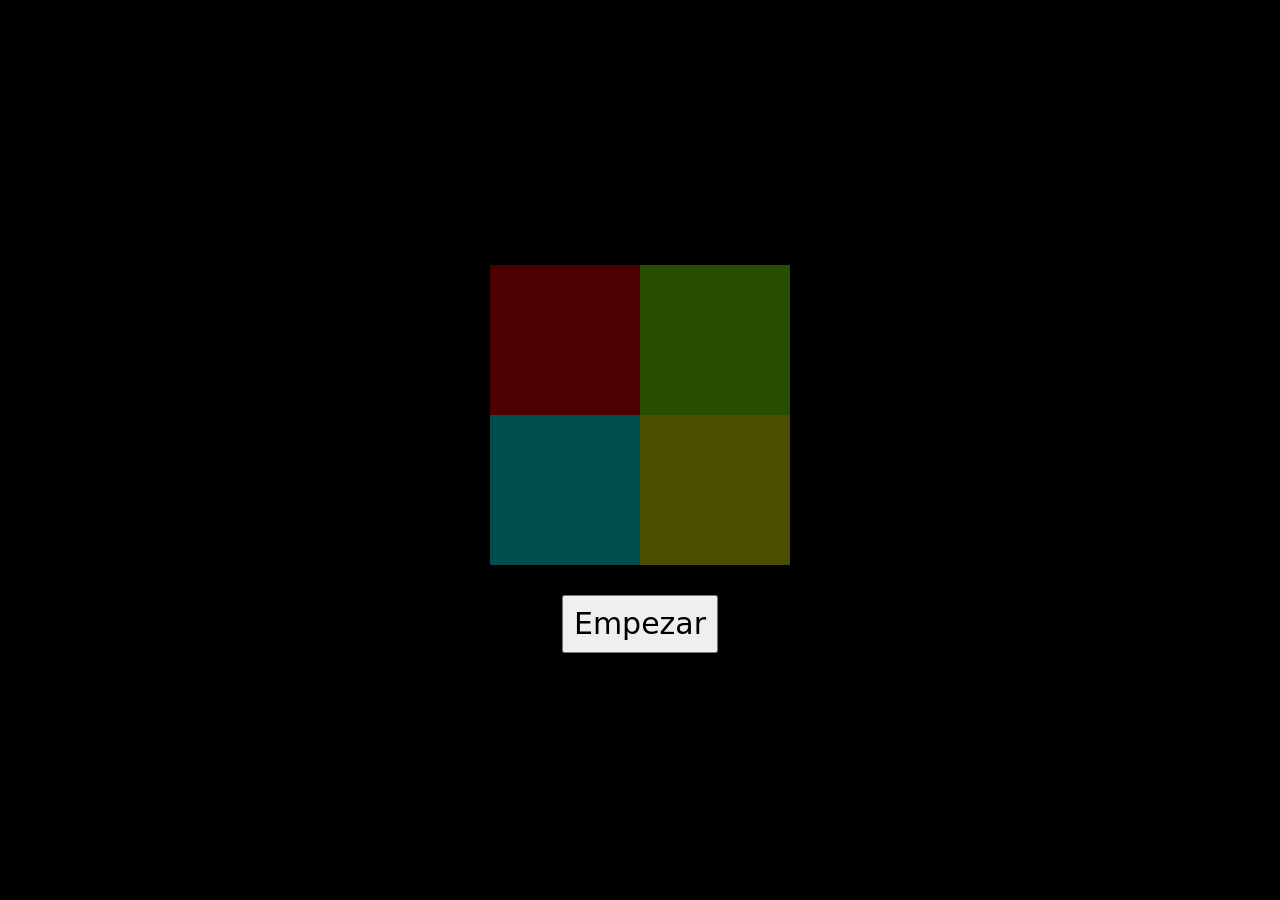
==== index.html @ 382895ce "Primer build estable, y primera implementacion" ====
<!DOCTYPE html>
<html>
    <head>Simon Dice!
        <link rel="stylesheet" href="normalize.css">
        <link rel="stylesheet" href="styles.css">
    </head>
    <body>
        <div id="juego">
            <div class="celda" pos = "1"></div>
            <div class="celda" pos = "2"></div>
            <div class="celda" pos = "3"></div>
            <div class="celda" pos = "4"></div>
        </div>
        <div id="botonMensaje">
            <div id="mensaje"></div>
            <button id="comienzo">Empezar</button>
        </div>
        <script src="script.js"></script>
    </body>
</html>
---- styles.css ----
html,body{
    width: 100vw;
    height: 100vh;
    background:black;
    display: flex;
    flex-direction:column;
    align-items:center;
    justify-content:center;
    font-family:system-ui, -apple-system, BlinkMacSystemFont, 'Segoe UI', Roboto, Oxygen, Ubuntu, Cantarell, 'Open Sans', 'Helvetica Neue', sans-serif;
}
#juego{
    width:300px;
    height:300px;
}
#botonMensaje{
    margin-top:30px;
    font-size:20px;
    color:white;
    text-align:center;
}
button
{
    font-size:30px;
    padding:10px 10px;
}
.celda{
    width:50%;
    height:50%;
    opacity:0.3;
    float:left;
}
.celda.activo{
    opacity:1;
}
.celda:nth-child(1){background: red;}
.celda:nth-child(2){background: chartreuse;}
.celda:nth-child(3){background: cyan;}
.celda:nth-child(4){background: yellow;}
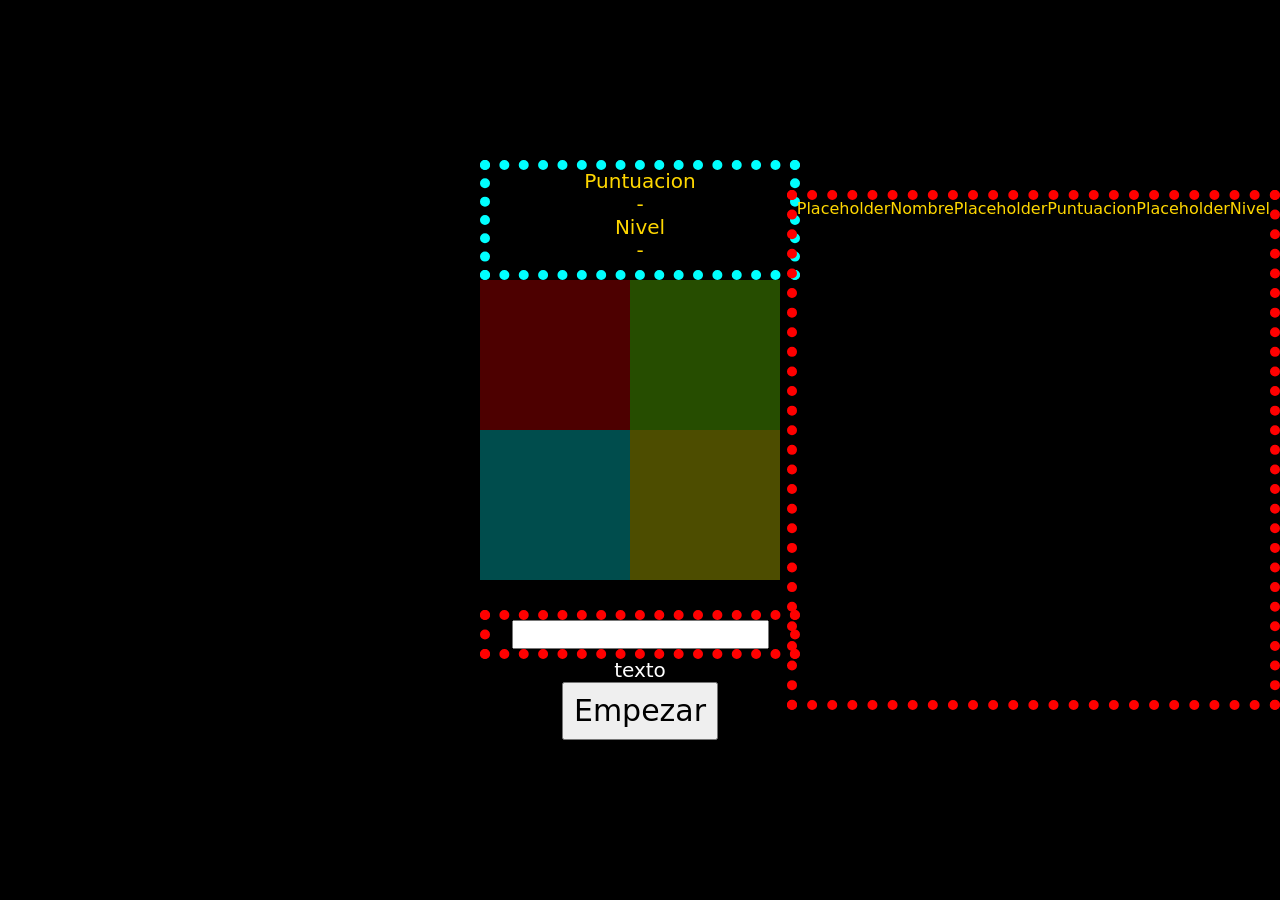
==== commit 6a245a1c: "Añadido Contador de puntos, cajas para el puntaje y nombre, logica refinada" ====
--- a/index.html
+++ b/index.html
@@ -1,20 +1,45 @@
 <!DOCTYPE html>
 <html>
-    <head>Simon Dice!
+    <head>
+        <title>Simon Dice!</title>
         <link rel="stylesheet" href="normalize.css">
         <link rel="stylesheet" href="styles.css">
+        
     </head>
     <body>
+        <section id="tablaPuntacion">
+            <div>Puntuacion</div>
+            <div class="puntuacion">-</div>
+            <div>Nivel</div>
+            <div class="nivel">-</div>
+        </section>
+        <aside id="rankings">
+            <div class="rankNombre">PlaceholderNombre</div>
+            <div class="rankPuntos">PlaceholderPuntuacion</div>
+            <div class="rankNivel">PlaceholderNivel</div>
+                <!-- <section id="rankingsJugadores">
+                    <div>textoA</div>
+                    <div>textoB</div>
+                    <div>textoC</div>
+                </section> -->
+        </aside>
+        <main>
         <div id="juego">
-            <div class="celda" pos = "1"></div>
-            <div class="celda" pos = "2"></div>
-            <div class="celda" pos = "3"></div>
-            <div class="celda" pos = "4"></div>
+            <div class="celda" pos="1"></div>
+            <div class="celda" pos="2"></div>
+            <div class="celda" pos="3"></div>
+            <div class="celda" pos="4"></div>
         </div>
         <div id="botonMensaje">
+            <section id="preguntarNombre">
+            <input type="text" id="inputNombre">
+            </section>
+            <div id= texto>texto</div>
             <div id="mensaje"></div>
             <button id="comienzo">Empezar</button>
         </div>
-        <script src="script.js"></script>
+        </main>
+       <script defer src="puntuacion.js"></script> 
+        <script async src="script.js"></script>
     </body>
 </html>
--- a/styles.css
+++ b/styles.css
@@ -22,6 +22,8 @@
 {
     font-size:30px;
     padding:10px 10px;
+    width: fit-content;
+    height: fit-content;
 }
 .celda{
     width:50%;
@@ -35,4 +37,56 @@
 .celda:nth-child(1){background: red;}
 .celda:nth-child(2){background: chartreuse;}
 .celda:nth-child(3){background: cyan;}
-.celda:nth-child(4){background: yellow;}+.celda:nth-child(4){background: yellow;}
+
+#tablaPuntacion
+{
+    width: 300px;
+    height: 100px;
+    background:black;
+    border: 10px dotted cyan;
+    display: flex;
+    font-family: system-ui, -apple-system, BlinkMacSystemFont, 'Segoe UI', Roboto, Oxygen, Ubuntu, Cantarell, 'Open Sans', 'Helvetica Neue', sans-serif;
+    font-size: 20px;
+    color: gold;
+    flex-direction:column;
+    align-items:center;
+}
+
+#rankings
+{
+    display:flex;
+    position:fixed;
+    right: 0px;
+    width: fit-content; /*fit content para que todo quepe en la caja */
+    height: 500px;
+    border: 10px dotted red;
+    color:gold;
+    justify-content: space-between;
+    flex-wrap: nowrap;
+}
+
+#preguntarNombre
+{
+    display:flex;
+    position:center;
+    left: 0px;
+    width: 300px; 
+    height: fit-content;/*fit content para que todo quepe en la caja */
+    border: 10px dotted red;
+    color:gold;
+    justify-content: space-around;
+    flex-wrap: nowrap;
+}
+
+/* #rankingsJugadores
+{
+    display:flex;
+    position:fixed;
+    color:gold;
+    width: 300px;
+    justify-content: space-between;
+    flex-wrap: nowrap;
+    align-items: center;
+    align-self: flex-start;
+} */
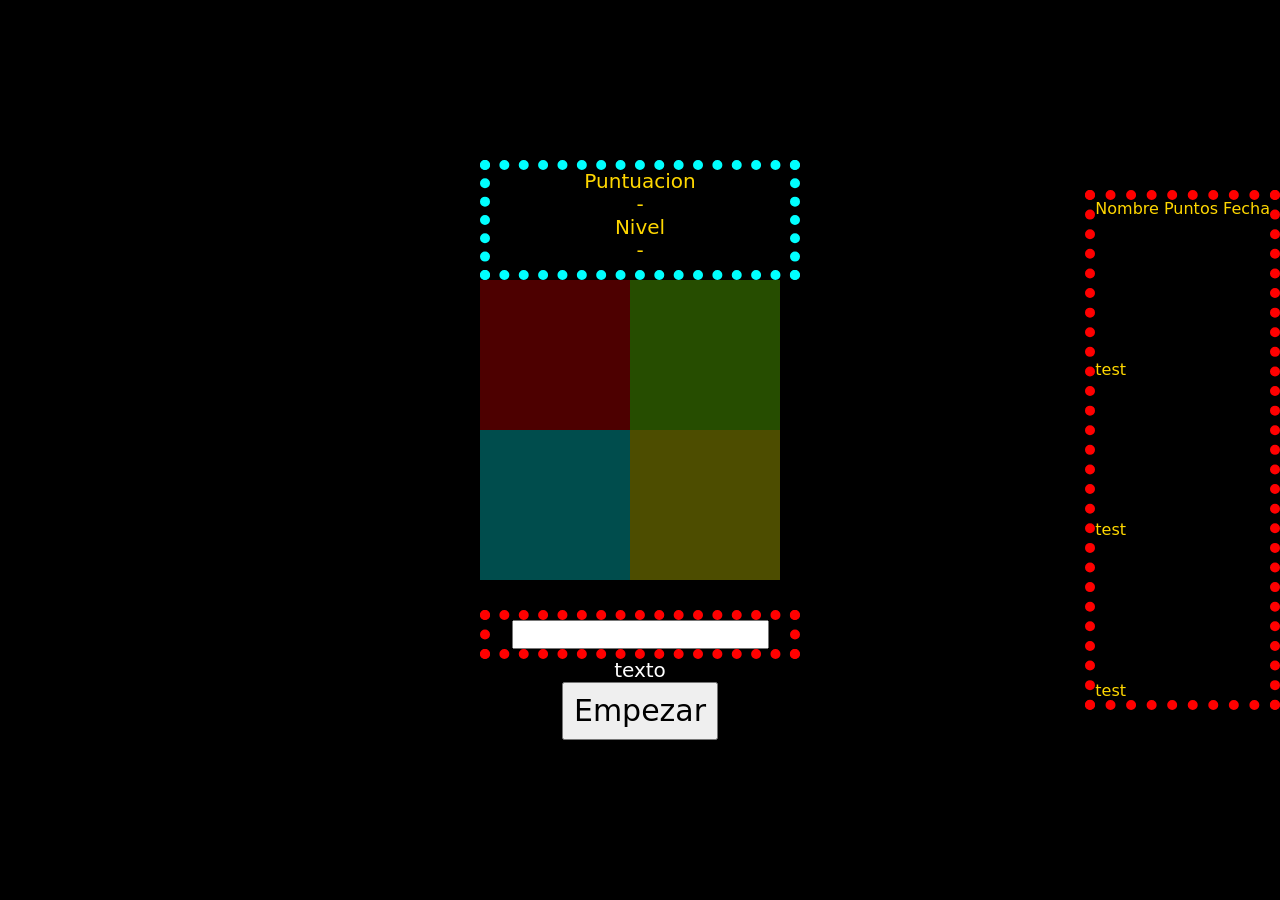
==== commit 9bd784b9: "modified:   index.html 	modified:   puntuacion.js 	new file:   ranking.js 	modified:   script.js 	mo" ====
--- a/index.html
+++ b/index.html
@@ -14,14 +14,12 @@
             <div class="nivel">-</div>
         </section>
         <aside id="rankings">
-            <div class="rankNombre">PlaceholderNombre</div>
-            <div class="rankPuntos">PlaceholderPuntuacion</div>
-            <div class="rankNivel">PlaceholderNivel</div>
-                <!-- <section id="rankingsJugadores">
-                    <div>textoA</div>
-                    <div>textoB</div>
-                    <div>textoC</div>
-                </section> -->
+            <div class="rank">Nombre Puntos Fecha</div>
+            <div class="col-nombre">test</div>
+            <div class="col-puntos">test</div>
+            <!--<div class="col-nivel">test</div> -->
+            <div class="col-tiempo">test</div>
+                
         </aside>
         <main>
         <div id="juego">
@@ -39,7 +37,8 @@
             <button id="comienzo">Empezar</button>
         </div>
         </main>
-       <script defer src="puntuacion.js"></script> 
+       <script defer src="puntuacion.js"></script>
+       <script defer src="ranking.js"></script> 
         <script async src="script.js"></script>
     </body>
 </html>
--- a/styles.css
+++ b/styles.css
@@ -64,6 +64,7 @@
     color:gold;
     justify-content: space-between;
     flex-wrap: nowrap;
+    flex-direction: column;
 }
 
 #preguntarNombre
@@ -79,14 +80,28 @@
     flex-wrap: nowrap;
 }
 
-/* #rankingsJugadores
+#rank
 {
     display:flex;
     position:fixed;
     color:gold;
+    width: 700px;
+    justify-content: space-between;
+    flex-wrap: nowrap;
+    flex-direction: column;
+    align-items: center;
+    align-self: flex-start;
+}
+
+#rankJugadores
+{
+    display:flex;
+    position:fixed;
+    color:green;
     width: 300px;
     justify-content: space-between;
     flex-wrap: nowrap;
+    flex-direction: column;
     align-items: center;
     align-self: flex-start;
-} */+} 
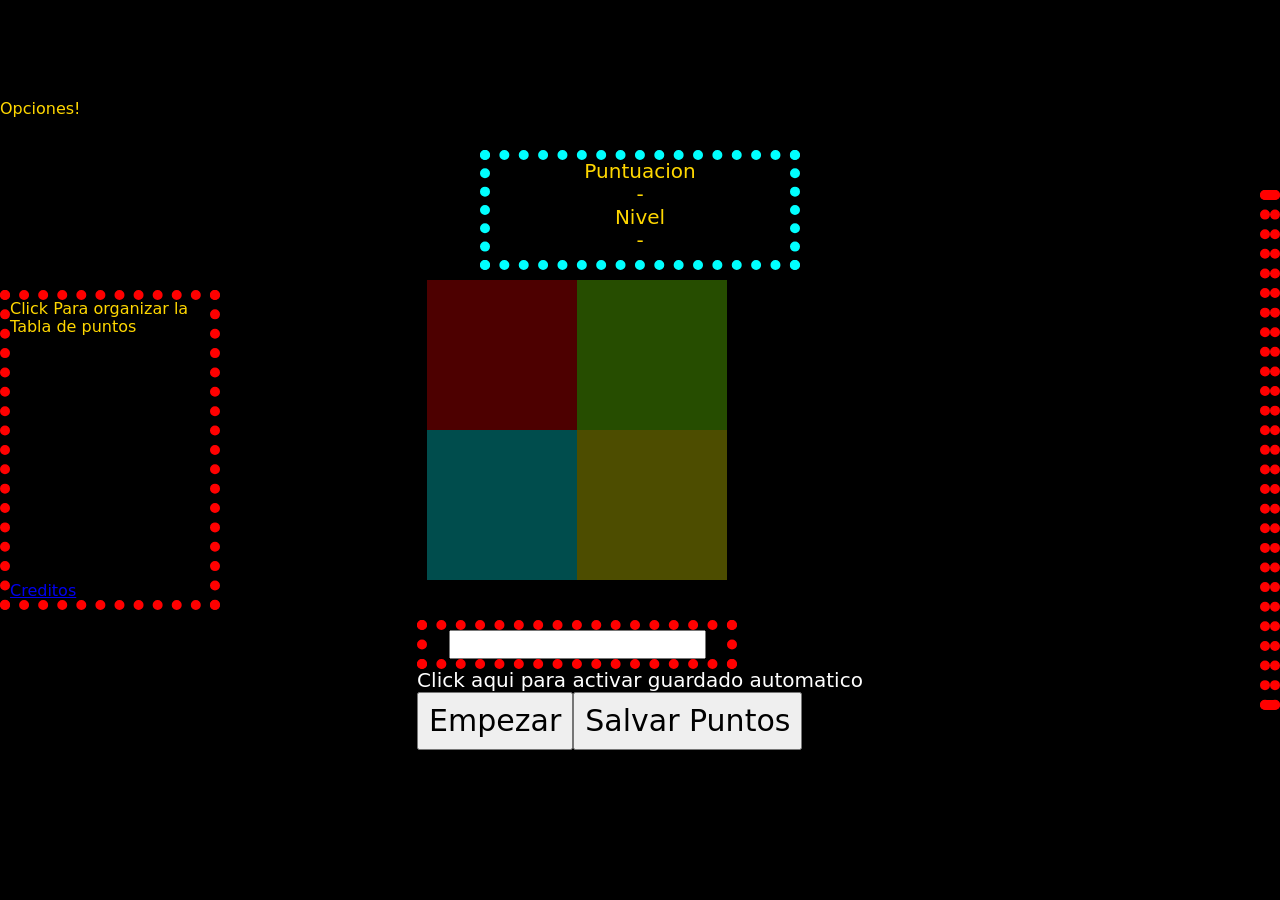
==== commit 7c3cbccb: "Build final, Creditos añadidos, y falta borrar/pulir codigo" ====
--- a/index.html
+++ b/index.html
@@ -14,13 +14,21 @@
             <div class="nivel">-</div>
         </section>
         <aside id="rankings">
-            <div class="rank">Nombre Puntos Fecha</div>
-            <div class="col-nombre">test</div>
-            <div class="col-puntos">test</div>
+            <div class="rank">aqui van los puntos</div>
+            <div class="col-nombre"></div>
+            <div class="col-puntos"></div>
             <!--<div class="col-nivel">test</div> -->
-            <div class="col-tiempo">test</div>
-                
+            <div class="col-tiempo"></div>
         </aside>
+        <aside id="opcionesTexto">Opciones!</aside>
+        <aside id="opciones">
+            <label>
+            <input type="checkbox" id="filtroPuntosFecha" hidden>
+            <div id="textoFiltro">Click Para organizar la Tabla de puntos</div>
+            </label>
+            <a href="./creditos/creditos.html" target="_blank">Creditos</a>
+        </aside>
+
         <main>
         <div id="juego">
             <div class="celda" pos="1"></div>
@@ -32,13 +40,24 @@
             <section id="preguntarNombre">
             <input type="text" id="inputNombre">
             </section>
-            <div id= texto>texto</div>
+            <label>
+                <input type="checkbox" id="guardado" hidden>
+                <div id="textoCheckbox">Click aqui para activar guardado automatico</div>
+            </label>
+            <div id="validacionNombre"></div>
             <div id="mensaje"></div>
-            <button id="comienzo">Empezar</button>
+            <section id ="botones">
+                <button id="comienzo">Empezar</button>
+                <!-- Debug borrar Luego -->
+                <button id="debugSalvar">Salvar Puntos</button>
+        </section>
+        <!-- <button id="debugCargar">CargarStorage Puntos</button> -->
+        <!-- <button id="debugGuardar">Borrar</button> -->
         </div>
         </main>
        <script defer src="puntuacion.js"></script>
        <script defer src="ranking.js"></script> 
-        <script async src="script.js"></script>
+       <script defer src="script.js"></script>
+       <script defer src="guardado.js"></script>
     </body>
 </html>
--- a/styles.css
+++ b/styles.css
@@ -11,6 +11,7 @@
 #juego{
     width:300px;
     height:300px;
+    padding: 10px 10px;
 }
 #botonMensaje{
     margin-top:30px;
@@ -57,15 +58,26 @@
 {
     display:flex;
     position:fixed;
+    overflow: auto;
     right: 0px;
     width: fit-content; /*fit content para que todo quepe en la caja */
     height: 500px;
     border: 10px dotted red;
     color:gold;
-    justify-content: space-between;
+    justify-content: space-around;
     flex-wrap: nowrap;
     flex-direction: column;
+    scrollbar-color: #ffd000 #000000
 }
+#rankings::-webkit-scrollbar-track {
+  background: rgba(255, 255, 255, 0.1);  /* Dorado muy claro */
+  border-radius: 6px;
+}
+#rankings::-webkit-scrollbar-thumb {
+  background: gold;                     /* Dorado */
+  border-radius: 6px;
+}
+
 
 #preguntarNombre
 {
@@ -104,4 +116,35 @@
     flex-direction: column;
     align-items: center;
     align-self: flex-start;
-} +}
+
+#opcionesTexto
+{
+    display:flex;
+    position:fixed;
+    top:100px;
+    left:0px;
+    justify-content:flex-start;
+    flex-direction:column;
+    color:gold;
+}
+
+#opciones
+{
+    display:flex;
+    position:fixed;
+    left: 0px;
+    width: 200px; /*fit content para que todo quepe en la caja */
+    height: 300px;
+    border: 10px dotted red;
+    justify-content: space-between;
+    color:gold;
+    flex-wrap: nowrap;
+    flex-direction: column;
+}
+
+#botones
+{
+    display: flex;
+    flex-direction:row;
+}
